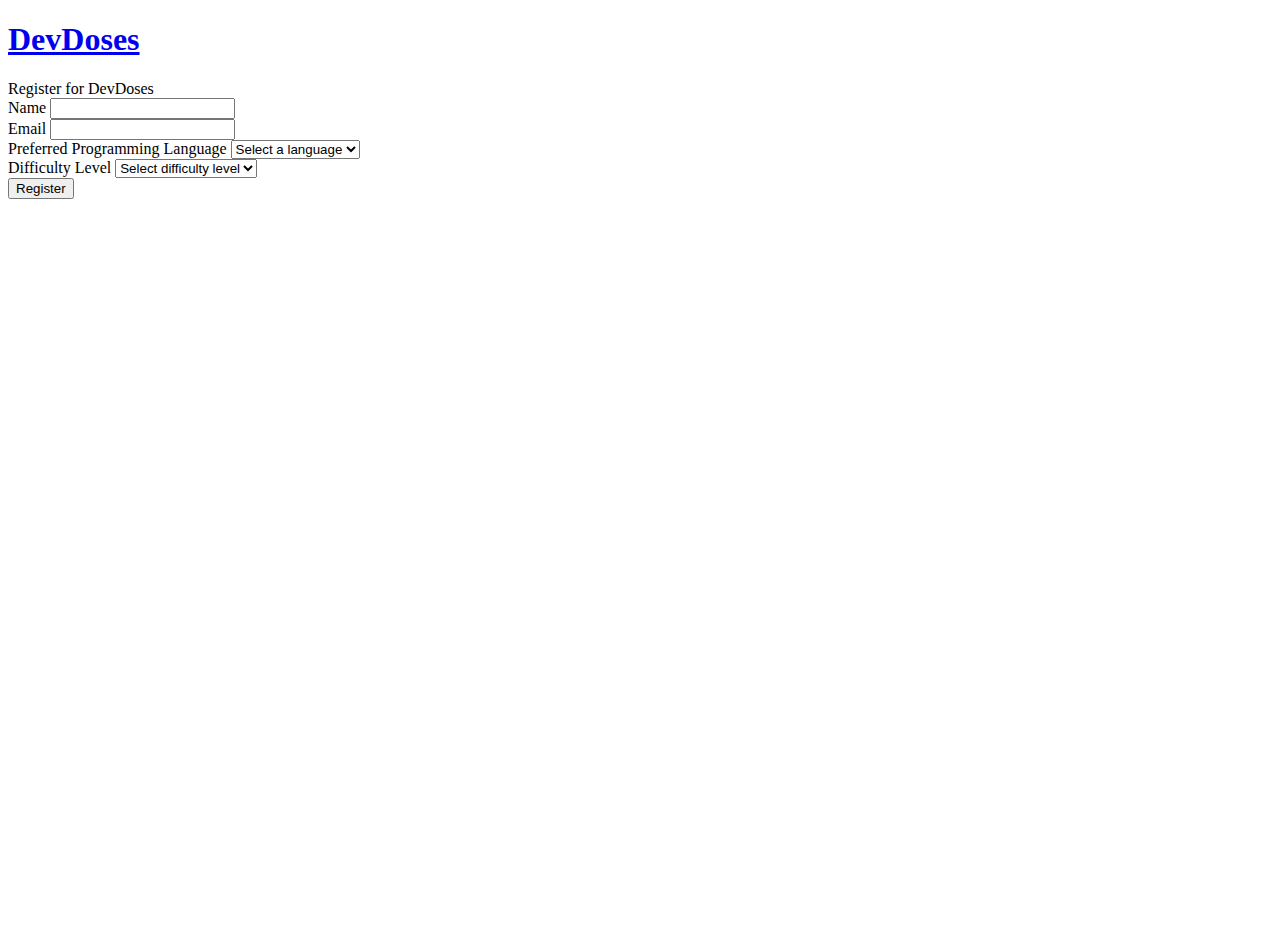
==== frontend/index.html @ ca07453d "rebuild html css" ====
<!DOCTYPE html>
<html lang="en">
<head>
  <meta charset="utf-8">
  <title>DevDoses: Register</title>
  <link rel="stylesheet" type="text/css" href="style.css">
</head>

<body>
  <div class="login-root">
    <div class="box-root flex-flex flex-direction--column" style="min-height: 100vh;flex-grow: 1;">
      <div class="loginbackground box-background--white padding-top--64">
        <div class="loginbackground-gridContainer">
          
            <div class="box-root flex-flex" style="grid-area: top / start / 8 / end;">
                <div class="box-root" style="background-image: linear-gradient(white 0%, rgb(247, 250, 252) 33%); flex-grow: 1;">
                </div>
              </div>
              <div class="box-root flex-flex" style="grid-area: 4 / 2 / auto / 5;">
                <div class="box-root box-divider--light-all-2 animationLeftRight tans3s" style="flex-grow: 1;"></div>
              </div>
              <div class="box-root flex-flex" style="grid-area: 6 / start / auto / 2;">
                <div class="box-root box-background--blue800" style="flex-grow: 1;"></div>
              </div>
              <div class="box-root flex-flex" style="grid-area: 7 / start / auto / 4;">
                <div class="box-root box-background--blue animationLeftRight" style="flex-grow: 1;"></div>
              </div>
              <div class="box-root flex-flex" style="grid-area: 8 / 4 / auto / 6;">
                <div class="box-root box-background--gray100 animationLeftRight tans3s" style="flex-grow: 1;"></div>
              </div>
              <div class="box-root flex-flex" style="grid-area: 2 / 15 / auto / end;">
                <div class="box-root box-background--cyan200 animationRightLeft tans4s" style="flex-grow: 1;"></div>
              </div>
              <div class="box-root flex-flex" style="grid-area: 3 / 14 / auto / end;">
                <div class="box-root box-background--blue animationRightLeft" style="flex-grow: 1;"></div>
              </div>
              <div class="box-root flex-flex" style="grid-area: 4 / 17 / auto / 20;">
                <div class="box-root box-background--gray100 animationRightLeft tans4s" style="flex-grow: 1;"></div>
              </div>
              <div class="box-root flex-flex" style="grid-area: 5 / 14 / auto / 17;">
                <div class="box-root box-divider--light-all-2 animationRightLeft tans3s" style="flex-grow: 1;"></div>
              </div>
            </div>
          </div>
      <div class="box-root padding-top--24 flex-flex flex-direction--column" style="flex-grow: 1; z-index: 9;">
        <div class="box-root padding-top--48 padding-bottom--24 flex-flex flex-justifyContent--center">
          <h1><a href="http://blog.stackfindover.com/" rel="dofollow">DevDoses</a></h1>
        </div>
        <div class="formbg-outer">
          <div class="formbg">
            <div class="formbg-inner padding-horizontal--48">
              <span class="padding-bottom--15">Register for DevDoses</span>
              <form id="registration-form" action="/register" method="post">
                <div class="field padding-bottom--24">
                  <label for="name">Name</label>
                  <input type="text" id="name" name="name" required>
                </div>
                <div class="field padding-bottom--24">
                  <label for="email">Email</label>
                  <input type="email" id="email" name="email" required>
                </div>
                <div class="field padding-bottom--24">
                  <label for="language">Preferred Programming Language</label>
                  <select id="language" name="language" required>
                    <option value="">Select a language</option>
                    <option value="Python">Python</option>
                    <option value="JavaScript">JavaScript</option>
                    <option value="Java">Java</option>
                    <option value="C++">C++</option>
                    <option value="Other">Other</option>
                  </select>
                </div>
                <div class="field padding-bottom--24">
                  <label for="difficulty">Difficulty Level</label>
                  <select id="difficulty" name="difficulty" required>
                    <option value="">Select difficulty level</option>
                    <option value="Beginner">Beginner</option>
                    <option value="Intermediate">Intermediate</option>
                    <option value="Advanced">Advanced</option>
                  </select>
                </div>
                <div class="field padding-bottom--24">
                  <input type="submit" name="submit" value="Register">
                </div>
                <div class="field">
                  <!--<a class="ssolink" href="#">Use single sign-on (Google) instead</a>-->
                </div>
              </form>
            </div>
          </div>
          <div class="footer-link padding-top--24">
            <!--<span>Already have an account? <a href="/login">Login</a></span>
            <div class="listing padding-top--24 padding-bottom--24 flex-flex center-center">-->
              <!--<span><a href="#">© DevDoses</a></span>
              <span><a href="#">Contact</a></span>
              <span><a href="#">Privacy & terms</a></span>-->
            </div>
          </div>
        </div>
      </div>
    </div>
  </div>
</body>
</html>
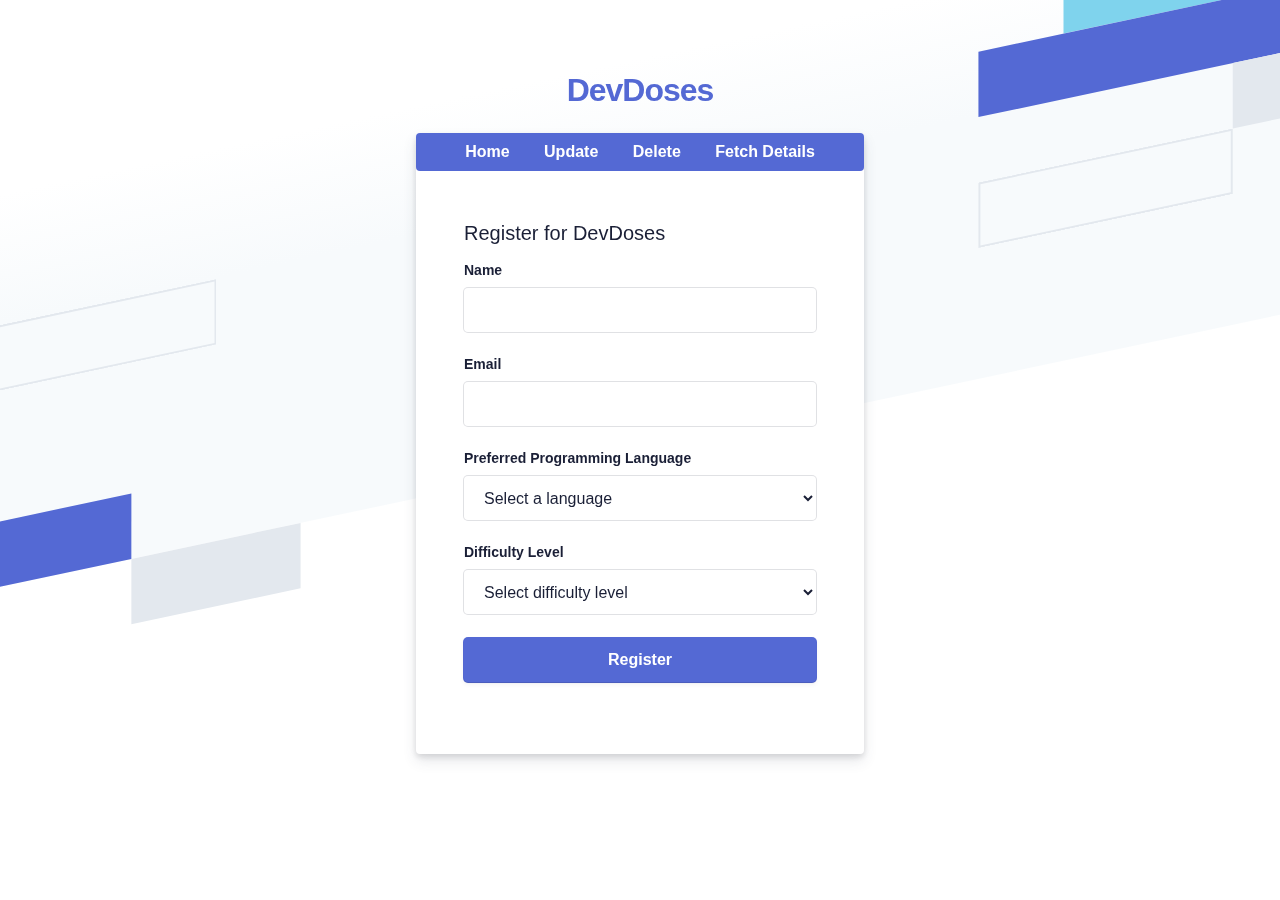
==== commit fea760ae: "deploying frontend" ====
--- a/frontend/index.html
+++ b/frontend/index.html
@@ -2,12 +2,13 @@
 <html lang="en">
 <head>
   <meta charset="utf-8">
-  <title>DevDoses: Register</title>
+  <title>DevDoses    </title>
   <link rel="stylesheet" type="text/css" href="style.css">
 </head>
 
 <body>
   <div class="login-root">
+    <div id="loading-bar" class="loading-bar"></div>
     <div class="box-root flex-flex flex-direction--column" style="min-height: 100vh;flex-grow: 1;">
       <div class="loginbackground box-background--white padding-top--64">
         <div class="loginbackground-gridContainer">
@@ -44,13 +45,20 @@
           </div>
       <div class="box-root padding-top--24 flex-flex flex-direction--column" style="flex-grow: 1; z-index: 9;">
         <div class="box-root padding-top--48 padding-bottom--24 flex-flex flex-justifyContent--center">
-          <h1><a href="http://blog.stackfindover.com/" rel="dofollow">DevDoses</a></h1>
+          <h1><a href="https://github.com/AbdulRahmanGit/LLM-Email-Automation/tree/main " rel="dofollow">DevDoses</a></h1>
         </div>
         <div class="formbg-outer">
           <div class="formbg">
+            <div class="header">
+              
+              <a href="/frontend/">Home</a>
+              <a href="/frontend/templates/update.html">Update</a>
+              <a href="/frontend/templates/delete.html">Delete</a>
+              <a href="/frontend/templates/fetch.html">Fetch Details</a>
+            </div>
             <div class="formbg-inner padding-horizontal--48">
               <span class="padding-bottom--15">Register for DevDoses</span>
-              <form id="registration-form" action="/register" method="post">
+              <form id="registration-form">
                 <div class="field padding-bottom--24">
                   <label for="name">Name</label>
                   <input type="text" id="name" name="name" required>
@@ -83,7 +91,10 @@
                   <input type="submit" name="submit" value="Register">
                 </div>
                 <div class="field">
-                  <!--<a class="ssolink" href="#">Use single sign-on (Google) instead</a>-->
+                  <!--
+                  <a class="ssolink" href="#"><a href="./templates/update.html">Update  </a>
+                  <a href="./templates/delete.html">Delete  </a><a href="./templates/fetch.html">Fetch Details</a></a>
+                -->
                 </div>
               </form>
             </div>
@@ -100,5 +111,6 @@
       </div>
     </div>
   </div>
+  <script src="./js/script.js"></script>
 </body>
 </html>
--- a/frontend/style.css
+++ b/frontend/style.css
@@ -0,0 +1,360 @@
+* {
+    padding: 0;
+    margin: 0;
+    color: #1a1f36;
+    box-sizing: border-box;
+    word-wrap: break-word;
+    font-family: -apple-system,BlinkMacSystemFont,Segoe UI,Roboto,Helvetica Neue,Ubuntu,sans-serif;
+  }
+  
+  body {
+    min-height: 100%;
+    background-color: #ffffff;
+  }
+  
+  h1 {
+    letter-spacing: -1px;
+  }
+  
+  a {
+    color: #5469d4;
+    text-decoration: unset;
+  }
+  
+  .login-root {
+    background: #fff;
+    display: flex;
+    width: 100%;
+    min-height: 100vh;
+    overflow: hidden;
+  }
+  
+  .loginbackground {
+    min-height: 692px;
+    position: fixed;
+    bottom: 0;
+    left: 0;
+    right: 0;
+    top: 0;
+    z-index: 0;
+    overflow: hidden;
+  }
+  
+  .flex-flex {
+    display: flex;
+  }
+  .header {
+    background-color: #5469d4;
+    color: #fff;
+    padding: 10px;
+    text-align: center;
+    border-radius: 4px;
+  }
+  .header a {
+    color: #fff;
+    text-decoration: none;
+    margin: 0 15px;
+    font-weight: bold;
+  }
+  .header a:hover {
+    color: aqua;
+  }
+  .align-center {
+    align-items: center; 
+  }
+  
+  .center-center {
+    align-items: center;
+    justify-content: center;
+  }
+  
+  .box-root {
+    box-sizing: border-box;
+  }
+  /* Loading bar style */
+.loading-bar {
+  position: fixed;
+  top: 0;
+  left: 0;
+  height: 4px;
+  width: 0;
+  background-color: #007bff; /* Adjust color as needed */
+  z-index: 9999;
+  transition: width 30s ease;
+}
+
+.loading-bar-active {
+  width: 100%;
+}
+
+  
+  .flex-direction--column {
+    -ms-flex-direction: column;
+    flex-direction: column;
+  }
+  
+  .loginbackground-gridContainer {
+    display: -ms-grid;
+    display: grid;
+    -ms-grid-columns: [start] 1fr [left-gutter] (86.6px)[16] [left-gutter] 1fr [end];
+    grid-template-columns: [start] 1fr [left-gutter] repeat(16,86.6px) [left-gutter] 1fr [end];
+    -ms-grid-rows: [top] 1fr [top-gutter] (64px)[8] [bottom-gutter] 1fr [bottom];
+    grid-template-rows: [top] 1fr [top-gutter] repeat(8,64px) [bottom-gutter] 1fr [bottom];
+    justify-content: center;
+    margin: 0 -2%;
+    transform: rotate(-12deg) skew(-12deg);
+  }
+  
+  .box-divider--light-all-2 {
+    box-shadow: inset 0 0 0 2px #e3e8ee;
+  }
+  
+  .box-background--blue {
+    background-color: #5469d4;
+  }
+  
+  .box-background--white {
+    background-color: #ffffff; 
+  }
+  
+  .box-background--blue800 {
+    background-color: #212d63;
+  }
+  
+  .box-background--gray100 {
+    background-color: #e3e8ee;
+  }
+  
+  .box-background--cyan200 {
+    background-color: #7fd3ed;
+  }
+  
+  .padding-top--64 {
+    padding-top: 64px;
+  }
+  
+  .padding-top--24 {
+    padding-top: 24px;
+  }
+  
+  .padding-top--48 {
+    padding-top: 48px;
+  }
+  
+  .padding-bottom--24 {
+    padding-bottom: 24px;
+  }
+  
+  .padding-horizontal--48 {
+    padding: 48px;
+  }
+  
+  .padding-bottom--15 {
+    padding-bottom: 15px;
+  }
+  
+  .flex-justifyContent--center {
+    -ms-flex-pack: center;
+    justify-content: center;
+  }
+  
+  .formbg {
+    margin: 0px auto;
+    width: 100%;
+    max-width: 448px;
+    background: white;
+    border-radius: 4px;
+    box-shadow: rgba(60, 66, 87, 0.12) 0px 7px 14px 0px, rgba(0, 0, 0, 0.12) 0px 3px 6px 0px;
+  }
+  
+  span {
+    display: block;
+    font-size: 20px;
+    line-height: 28px;
+    color: #1a1f36;
+  }
+  
+  label {
+    margin-bottom: 10px;
+  }
+  
+  .reset-pass a, label {
+    font-size: 14px;
+    font-weight: 600;
+    display: block;
+  }
+  
+  .reset-pass > a {
+    text-align: right;
+    margin-bottom: 10px;
+  }
+  
+  .grid--50-50 {
+    display: grid;
+    grid-template-columns: 50% 50%;
+    align-items: center;
+  }
+  
+  .field input {
+    font-size: 16px;
+    line-height: 28px;
+    padding: 8px 16px;
+    width: 100%;
+    min-height: 44px;
+    border: unset;
+    border-radius: 4px;
+    outline-color: rgb(84 105 212 / 0.5);
+    background-color: rgb(255, 255, 255);
+    box-shadow: rgba(0, 0, 0, 0) 0px 0px 0px 0px, 
+                rgba(0, 0, 0, 0) 0px 0px 0px 0px, 
+                rgba(0, 0, 0, 0) 0px 0px 0px 0px, 
+                rgba(60, 66, 87, 0.16) 0px 0px 0px 1px, 
+                rgba(0, 0, 0, 0) 0px 0px 0px 0px, 
+                rgba(0, 0, 0, 0) 0px 0px 0px 0px, 
+                rgba(0, 0, 0, 0) 0px 0px 0px 0px;
+  }
+  
+  input[type="submit"] {
+    background-color: rgb(84, 105, 212);
+    box-shadow: rgba(0, 0, 0, 0) 0px 0px 0px 0px, 
+                rgba(0, 0, 0, 0) 0px 0px 0px 0px, 
+                rgba(0, 0, 0, 0.12) 0px 1px 1px 0px, 
+                rgb(84, 105, 212) 0px 0px 0px 1px, 
+                rgba(0, 0, 0, 0) 0px 0px 0px 0px, 
+                rgba(0, 0, 0, 0) 0px 0px 0px 0px, 
+                rgba(60, 66, 87, 0.08) 0px 2px 5px 0px;
+    color: #fff;
+    font-weight: 600;
+    cursor: pointer;
+  }
+  
+  .field-checkbox input {
+    width: 20px;
+    height: 15px;
+    margin-right: 5px; 
+    box-shadow: unset;
+    min-height: unset;
+  }
+  
+  .field-checkbox label {
+    display: flex;
+    align-items: center;
+    margin: 0;
+  }
+  
+  a.ssolink {
+    display: block;
+    text-align: center;
+    font-weight: 600;
+  }
+  
+  .footer-link span {
+    font-size: 14px;
+    text-align: center;
+  }
+  
+  .listing a {
+    color: #697386;
+    font-weight: 600;
+    margin: 0 10px;
+  }
+  
+  .animationRightLeft {
+    animation: animationRightLeft 2s ease-in-out infinite;
+  }
+  
+  .animationLeftRight {
+    animation: animationLeftRight 2s ease-in-out infinite;
+  }
+  
+  .tans3s {
+    animation: animationLeftRight 3s ease-in-out infinite;
+  }
+  
+  .tans4s {
+    animation: animationLeftRight 4s ease-in-out infinite;
+  }
+  
+  @keyframes animationLeftRight {
+    0% {
+      transform: translateX(0px);
+    }
+    50% {
+      transform: translateX(1000px);
+    }
+    100% {
+      transform: translateX(0px);
+    }
+  }
+  
+  @keyframes animationRightLeft {
+    0% {
+      transform: translateX(0px);
+    }
+    50% {
+      transform: translateX(-1000px);
+    }
+    100% {
+      transform: translateX(0px);
+    }
+  }
+  
+  /* Additional styles for select elements */
+  select {
+    font-size: 16px;
+    line-height: 28px;
+    padding: 8px 16px;
+    width: 100%;
+    min-height: 44px;
+    border: unset;
+    border-radius: 4px;
+    outline-color: rgb(84 105 212 / 0.5);
+    background-color: rgb(255, 255, 255);
+    box-shadow: rgba(0, 0, 0, 0) 0px 0px 0px 0px, 
+                rgba(0, 0, 0, 0) 0px 0px 0px 0px, 
+                rgba(0, 0, 0, 0) 0px 0px 0px 0px, 
+                rgba(60, 66, 87, 0.16) 0px 0px 0px 1px, 
+                rgba(0, 0, 0, 0) 0px 0px 0px 0px, 
+                rgba(0, 0, 0, 0) 0px 0px 0px 0px, 
+                rgba(0, 0, 0, 0) 0px 0px 0px 0px;
+  }
+/* Base styles (for larger screens) */
+.formbg {
+    margin: 0 auto;
+    width: 100%;
+    max-width: 448px;
+  }
+  
+  /* Styles for tablets and smaller screens */
+  @media (max-width: 768px) {
+    .formbg {
+      width: 90%;
+      max-width: none;
+    }
+    
+    .loginbackground-gridContainer {
+      grid-template-columns: 1fr;
+      grid-template-rows: auto;
+      transform: none;
+    }
+  
+    .field input, select {
+      font-size: 14px;
+    }
+  }
+  
+  /* Styles for mobile phones */
+  @media (max-width: 480px) {
+    .formbg {
+      width: 95%;
+    }
+  
+    .field input, select {
+      font-size: 14px;
+      padding: 12px;
+    }
+  
+    .grid--50-50 {
+      grid-template-columns: 1fr;
+    }
+  }  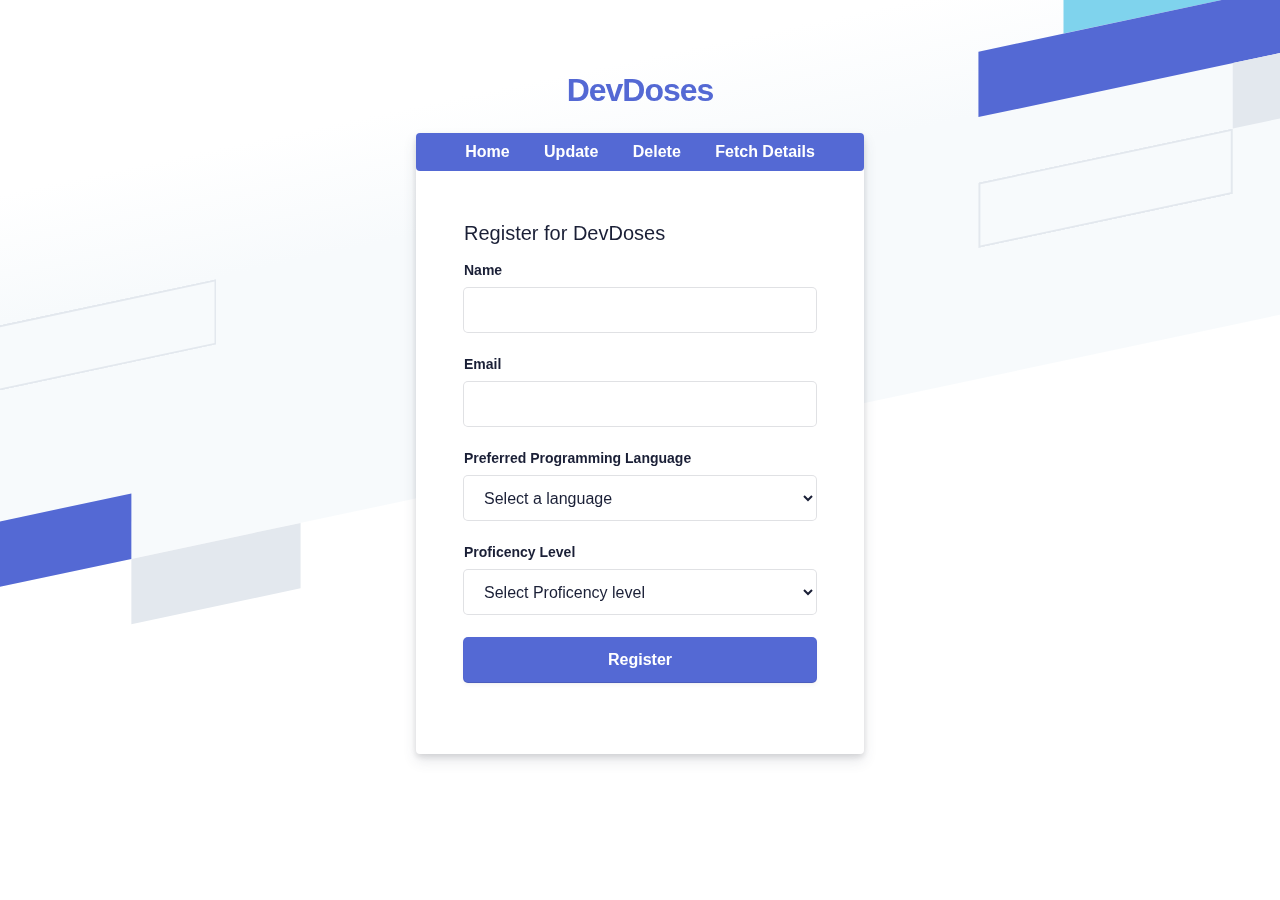
==== commit 4b20bda1: "added proficency level" ====
--- a/frontend/index.html
+++ b/frontend/index.html
@@ -51,10 +51,10 @@
           <div class="formbg">
             <div class="header">
               
-              <a href="/frontend/">Home</a>
-              <a href="/frontend/templates/update.html">Update</a>
-              <a href="/frontend/templates/delete.html">Delete</a>
-              <a href="/frontend/templates/fetch.html">Fetch Details</a>
+              <a href="/">Home</a>
+              <a href="/templates/update.html">Update</a>
+              <a href="/templates/delete.html">Delete</a>
+              <a href="/templates/fetch.html">Fetch Details</a>
             </div>
             <div class="formbg-inner padding-horizontal--48">
               <span class="padding-bottom--15">Register for DevDoses</span>
@@ -75,16 +75,16 @@
                     <option value="JavaScript">JavaScript</option>
                     <option value="Java">Java</option>
                     <option value="C++">C++</option>
-                    <option value="Other">Other</option>
+                    
                   </select>
                 </div>
                 <div class="field padding-bottom--24">
-                  <label for="difficulty">Difficulty Level</label>
+                  <label for="difficulty">Proficency Level</label>
                   <select id="difficulty" name="difficulty" required>
-                    <option value="">Select difficulty level</option>
-                    <option value="Beginner">Beginner</option>
-                    <option value="Intermediate">Intermediate</option>
-                    <option value="Advanced">Advanced</option>
+                    <option value="">Select Proficency level</option>
+                    <option value="Beginner/Junior Dev">Beginner/ Junior Dev</option>
+                    <option value="Intermediate/ Mid senior Dev">Intermediate/ Mid senior Dev</option>
+                    <option value="Advanced/Senior Dev">Advanced/ Senior Dev</option>
                   </select>
                 </div>
                 <div class="field padding-bottom--24">
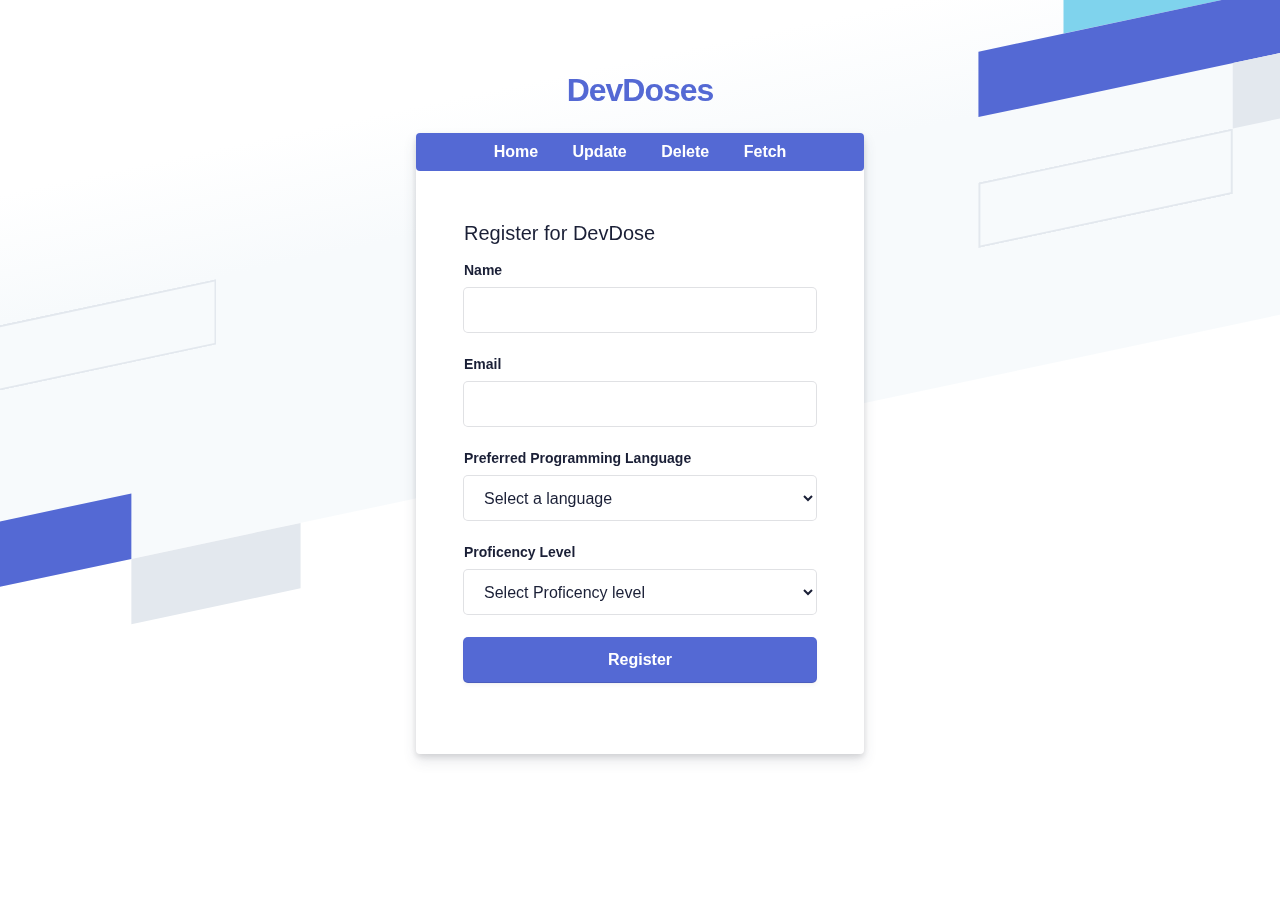
==== commit 04aa34b0: "add web analytics to track visitors count" ====
--- a/frontend/index.html
+++ b/frontend/index.html
@@ -1,8 +1,10 @@
 <!DOCTYPE html>
 <html lang="en">
 <head>
-  <meta charset="utf-8">
-  <title>DevDoses    </title>
+  <title>DevDoses</title>
+  <meta name="viewport" content="width=device-width, initial-scale=1.0">
+  <meta charset="UTF-8">
+  <link rel="icon" type="image/png" sizes="16x16" href="/favicon.png" > 
   <link rel="stylesheet" type="text/css" href="style.css">
 </head>
 
@@ -54,10 +56,10 @@
               <a href="/">Home</a>
               <a href="/templates/update.html">Update</a>
               <a href="/templates/delete.html">Delete</a>
-              <a href="/templates/fetch.html">Fetch Details</a>
+              <a href="/templates/fetch.html">Fetch </a>
             </div>
             <div class="formbg-inner padding-horizontal--48">
-              <span class="padding-bottom--15">Register for DevDoses</span>
+              <span class="padding-bottom--15">Register for DevDose</span>
               <form id="registration-form">
                 <div class="field padding-bottom--24">
                   <label for="name">Name</label>
@@ -112,5 +114,9 @@
     </div>
   </div>
   <script src="./js/script.js"></script>
+  <script>
+    window.va = window.va || function () { (window.vaq = window.vaq || []).push(arguments); };
+  </script>
+  <script defer src="/_vercel/insights/script.js"></script>
 </body>
 </html>
--- a/frontend/style.css
+++ b/frontend/style.css
@@ -29,7 +29,7 @@
     overflow: hidden;
   }
   
-  .loginbackground {
+  .loginbackground, .updatebackground , .deletebackground, .fetchbackground{
     min-height: 692px;
     position: fixed;
     bottom: 0;
@@ -80,7 +80,7 @@
   width: 0;
   background-color: #007bff; /* Adjust color as needed */
   z-index: 9999;
-  transition: width 30s ease;
+  transition: width 3s ease;
 }
 
 .loading-bar-active {
@@ -93,7 +93,7 @@
     flex-direction: column;
   }
   
-  .loginbackground-gridContainer {
+  .loginbackground-gridContainer, .deletebackground-gridContainer, .updatebackground-gridContainer, .fetchbackground-gridContainer{
     display: -ms-grid;
     display: grid;
     -ms-grid-columns: [start] 1fr [left-gutter] (86.6px)[16] [left-gutter] 1fr [end];
@@ -341,6 +341,7 @@
     .field input, select {
       font-size: 14px;
     }
+    
   }
   
   /* Styles for mobile phones */
@@ -357,4 +358,7 @@
     .grid--50-50 {
       grid-template-columns: 1fr;
     }
-  }  +    
+  }  @media only screen and (max-width: 600px) {
+    
+}